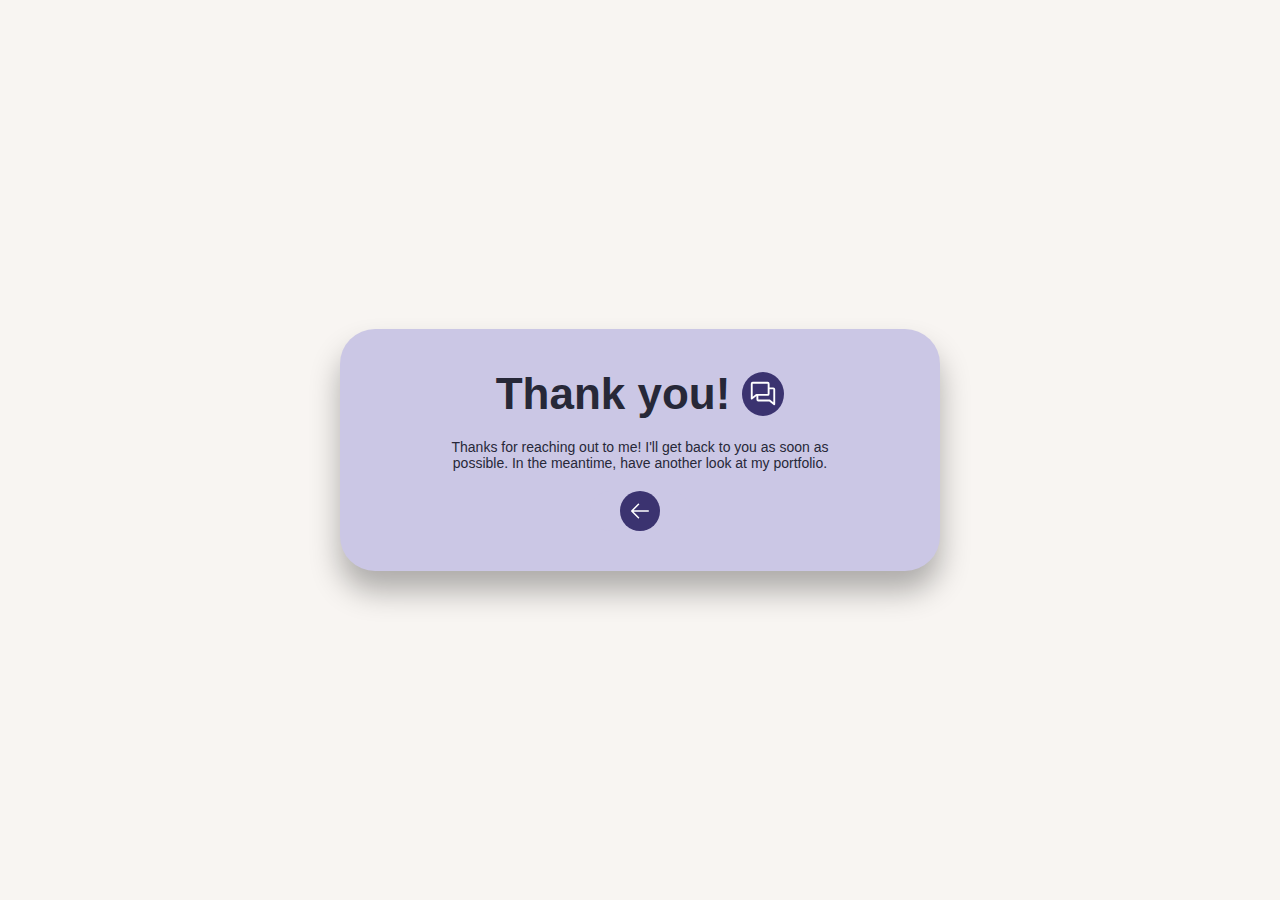
==== success.html @ 8e3ddd59 "Added Contact form and small overall changes" ====
<!DOCTYPE html>
<html lang="en">
  <head>
    <meta charset="UTF-8" />
    <meta http-equiv="X-UA-Compatible" content="IE=edge" />
    <meta name="viewport" content="width=device-width, initial-scale=1.0" />
    <title>test</title>
    <link rel="stylesheet" href="./styles.css" />
  </head>
  <body class="success-body">
    <div class="success-container">
      <div class="success-box">
        <div class="thanks-box">
          <h1>Thank you!</h1>
          <div class="icon-circle">
            <svg
              xmlns="http://www.w3.org/2000/svg"
              width="30"
              height="30"
              fill="#ffffff"
              viewBox="0 0 256 256"
            >
              <path
                d="M216,80H184V48a16,16,0,0,0-16-16H40A16,16,0,0,0,24,48V176a8,8,0,0,0,13,6.22L72,154V184a16,16,0,0,0,16,16h93.59L219,230.22a8,8,0,0,0,5,1.78,8,8,0,0,0,8-8V96A16,16,0,0,0,216,80ZM66.55,137.78,40,159.25V48H168v88H71.58A8,8,0,0,0,66.55,137.78ZM216,207.25l-26.55-21.47a8,8,0,0,0-5-1.78H88V152h80a16,16,0,0,0,16-16V96h32Z"
              ></path>
            </svg>
          </div>
        </div>
        <p>
          Thanks for reaching out to me! I'll get back to you as soon as
          possible. In the meantime, have another look at my portfolio.
        </p>
        <a href="index.html" id="back-btn" class="go-back">
          <svg
            xmlns="http://www.w3.org/2000/svg"
            width="40"
            height="40"
            fill="#ffffff"
            viewBox="0 0 256 256"
            class="go-back-icon"
          >
            <path
              d="M224,128a8,8,0,0,1-8,8H59.31l58.35,58.34a8,8,0,0,1-11.32,11.32l-72-72a8,8,0,0,1,0-11.32l72-72a8,8,0,0,1,11.32,11.32L59.31,120H216A8,8,0,0,1,224,128Z"
            ></path>
          </svg>
          <span id="return" class="return"> Return </span>
        </a>
      </div>
    </div>
    <script>
      console.log(document.title);

      const goBackBtn = document.getElementById("back-btn");
      const ret = document.getElementById("return");
      const arr = document.querySelector(".go-back-icon");

      goBackBtn.addEventListener("mouseover", () => {
        ret.classList.add("visible");
        arr.classList.add("go-back-icon-move");
      });
      goBackBtn.addEventListener("mouseout", () => {
        ret.classList.remove("visible");
        arr.classList.remove("go-back-icon-move");
      });
    </script>
  </body>
</html>
---- styles.css ----
* {
  margin: 0;
  padding: 0;
  box-sizing: border-box;
}

/* 
Main Color: #e6dbd0
Text Color: #272838
Unimportant Text Color: #6F729B
Divider Color: #646790

*/

html {
  font-size: 62.5%;
}

body {
  font-family: "Oswald", sans-serif;
  color: #272838;
  background-color: #f8f5f2;

  position: relative;
}

.container {
  max-width: 120rem;
  padding: 3.2rem;
  margin: 0 auto;
}

section {
  margin-bottom: 9.6rem;
}

header {
  margin-bottom: 12.8rem;
}

ul {
  list-style: none;
}

.divider {
  border-top: 2px solid #646790;
  margin-left: auto;
  margin-right: auto;
}

.top-whitespace {
  margin-top: 10rem;
}

.grid {
  display: grid;
}

.grid--1-col {
  grid-template-columns: 1fr;
}
.grid--2-cols {
  grid-template-columns: repeat(2, 1fr);
}
.grid--3-cols {
  grid-template-columns: repeat(3, 1fr);
}
.grid--4-cols {
  grid-template-columns: repeat(4, 1fr);
}

/** HEADER **/
.header-box {
  display: grid;
  grid-template-columns: 1fr;
  text-align: center;
  margin-bottom: 12.8rem;
}

.header-divider {
  width: 5%;
}

.header-welcome {
  font-size: 8.6rem;
  margin-bottom: 2rem;
}
.header-name {
  font-size: 4.4rem;
  margin-bottom: 6.4rem;
}

.header-text {
  justify-self: center;
  color: #cbc7e5;
  max-width: 100vw;
  font-size: 2rem;
  line-height: 3.2rem;
}

.header-img {
  max-width: 20rem;
  margin: 0 auto;
  margin-bottom: 1.2rem;
}

/** DEVELOPMENT SECTION **/

.development-container {
  text-align: center;
  border-radius: 40px;
  background-color: white;
  box-shadow: 0px 30px 20px rgba(0, 0, 0, 0.1);
}

.development-box {
  margin-bottom: 3.2rem;
}

.dev-title {
  font-size: 3rem;
  padding: 0 1.6rem;
  margin: 0 auto;
  margin-bottom: 1.6rem;
  border-bottom: 2px solid #646790;
  width: 31rem;
}

.dev-text {
  font-size: 1.6rem;
  padding: 0 1.6rem;
  margin-bottom: 1.6rem;
  max-height: 10rem;
}

.dev-lang-title {
  font-size: 2.4rem;
  padding: 0 1.6rem;
  font-weight: 600;
  margin-bottom: 1.2rem;
}
.dev-langs {
  padding: 0 1.6rem;
  font-size: 1.6rem;
}

.dev-tools-list li,
.dev-langs li {
  margin: 0.8rem;
}

.dev-divider {
  grid-column: 2/3;
  margin-bottom: 2.4rem;
  width: 10%;
}

.dev-tools {
  grid-column: 2/3;
  grid-row: 3/4;
  font-size: 1.6rem;
  /* margin-bottom: 32px; */
}

.dev-tools-title {
  font-size: 2.4rem;
  font-weight: 600;
  margin: 0 auto;
  margin-bottom: 1.6rem;
}

/** PROJECTS SECTION **/

h2 {
  font-size: 7.4rem;
  text-align: center;
  margin-bottom: 1.6rem;
}

.project-divider {
  width: 24%;
  margin-bottom: 9.6rem;
}

.project-container {
  display: grid;
  grid-template-columns: 1fr 1fr;
  row-gap: 2.4rem;
}

.project-box {
  grid-column: 1/-1;
  display: grid;
  grid-template-columns: 1fr 1fr;
  column-gap: 2.4rem;
  margin-bottom: 9.6rem;
}

.project-info-box {
  max-width: 54rem;
  max-height: 16.8rem;
  display: grid;
  grid-template-columns: 1fr 2fr;
  box-shadow: 0px 30px 30px rgba(0, 0, 0, 0.2);

  background-color: #cbc7e5;
  border-radius: 25px;

  padding: 2.4rem;
}

.project-text {
  display: flex;
  flex-direction: column;
  align-items: center;
  justify-content: start;
}

.project-catch {
  justify-self: center;
  font-size: 1.6rem;
}

.project-titles {
  text-align: center;
  padding: 0 0.8rem;
  font-size: 4.4rem;
  font-weight: 700;
}

.project-details {
  align-self: center;
  line-height: 1.6;
  font-size: 1.6rem;
}

/** Project 1 **/

.localeye-text {
  align-self: center;
}

.localeye-title {
  font-size: 5.2rem;
}

.localeye-logo {
  width: 12rem;
  margin-left: 1.6rem;
}

.localeye-catch {
  color: #47454a;
}

/** Project 2 **/

.project-box-2 {
  grid-column: 2/3;
  justify-self: end;
}

.project-2-text {
  align-self: center;
}

.project-2-details {
  text-align: right;
  grid-row: 1/2;
}

.project-2-catch {
  text-align: center;
  margin-right: 2.4rem;
  color: #47454a;
}

/** Project 3 **/

.project-3-title {
  font-size: 4rem;
}

.project-3-text {
  align-self: center;
}

.project-3-catch {
  text-align: center;
  color: #47454a;
}
.project-3-logo {
  background-color: #f8f5f2;
  height: 12rem;
  object-fit: contain;
  border-radius: 500px;
}

/** TIMELINE SECTION **/

.timeline-container {
  display: grid;
  grid-template-columns: 6rem 1fr;
  margin-bottom: 8rem;
  margin-bottom: 6.4rem;
  padding: 1.2rem;
}

.timeline-container:last-child {
  margin-bottom: 0px;
}

.timeline-box {
  background-color: white;
  height: auto;
  border-radius: 40px;
  padding: 3.2rem 1.2rem;

  box-shadow: 0 30px 20px rgba(0, 0, 0, 0.1);
}

.timeline-divider {
  width: 30%;
  margin-bottom: 9.6rem;
}

.dots {
  grid-column: 1;
  text-align: center;
  font-size: 4.4rem;
  height: 3.4rem;
}

.timeline-year {
  font-size: 3rem;
}

.timeline-text {
  grid-row: 2/15;
  grid-column: 2/-1;
  font-size: 2rem;
  line-height: 3.2rem;
  letter-spacing: 0.04rem;
  margin-top: 2rem;
  margin-left: 1.2rem;
}

.horizontal-line {
  border-bottom: 2px solid #272838;
  height: auto;
  margin: auto 0;
  width: 30%;
  margin-left: 1.2rem;
}

/** lETS WORK SECTION **/

.lets-work-container {
  background-color: #cbc7e5;
  /* background-color: #ffcf33; */

  padding: 4.8rem;
  grid-template-columns: 1fr 3fr 1fr;
  border-radius: 40px;

  box-shadow: 0 20px 20px rgba(0, 0, 0, 0.3);
}

.work-main-text {
  font-size: 3.6rem;
  font-weight: 700;
  align-self: center;
}

.work-sub-text {
  text-align: center;
  align-self: center;
  justify-self: center;
  width: 85%;
  font-size: 1.8rem;
}

.get-in-touch:hover,
.get-in-touch:active {
  color: #cbc7e5;
  background-color: #272838;

  box-shadow: 0 20px 30px rgba(0, 0, 0, 0.3);
}

.get-in-touch {
  transition: all 0.3s;
  cursor: pointer;
  display: inline-block;
  color: #272838;
  border: 4px solid #272838;
  border-radius: 100px;
  padding: 2rem 3rem;
  width: 18rem;
  font-family: "Oswald", sans-serif;
  font-size: 2rem;
  font-weight: 600;
  background-color: #cbc7e5;
}

/** FOOTER **/

footer {
  margin-bottom: 2.4rem;
  font-size: 1.6rem;
  text-align: center;
  color: #b7b8cd;
}

.background-color {
  width: 100%;
  background-color: #3b3370;
  position: absolute;
  z-index: -1;
}

.bottom {
  height: 26rem;
  bottom: -3rem;
}

.top {
  top: 60rem;
  height: 80rem;
}

.social-icons-container {
  position: fixed;
  z-index: 998;
  top: 48%;
  transform: translate(30%, -50%);
}

.social-icons-box {
  margin-bottom: 4px;
}

.social-icons {
  padding: 4px;
  border-radius: 100px;
  background-color: #3b3370;
}

.social-icons:hover {
  fill: white;
  background-color: #4a408c;
  box-shadow: 0px 6px 10px rgba(0, 0, 0, 0.2);
}

.blur {
  filter: blur(0.4rem);
}

/** SUCCESSFUL FORM PAGE **/

.success-body {
  height: 100vh;
  align-items: center;
  display: flex;
}

.success-container {
  padding: 1.6rem;
  margin: 0 auto;
}

.success-box {
  display: flex;
  flex-direction: column;
  gap: 2rem;

  background-color: #cbc7e5;
  align-items: center;
  justify-content: center;

  max-width: 60rem;
  padding: 4rem 2rem;
  border-radius: 35px;
  box-shadow: 0 20px 30px rgba(0, 0, 0, 0.3);
}

.thanks-box {
  display: flex;
  align-items: center;
  justify-content: center;
  gap: 1.2rem;
}

.thanks-box h1 {
  font-size: 4.4rem;
}

.success-box p {
  max-width: 70%;
  text-align: center;
  font-size: 1.4rem;
}

.icon-circle {
  background-color: #3b3370;
  border-radius: 50%;
  padding: 0.6rem;
}

.go-back:link,
.go-back:visited {
  text-decoration: none;
  display: flex;
  align-items: center;
  justify-content: center;
  color: #fff;
  width: 10rem;
  height: 4rem;
  border-radius: 20px;
  background-color: #cbc7e5;
  /* background-color: red; */
  transition: all 0.3s;
  position: relative;
}

.go-back:hover,
.goback:active {
  background-color: #3b3370;
  /* background-color: red; */
  box-shadow: 0 10px 20px rgba(0, 0, 0, 0.3);
}

.return {
  visibility: hidden;
  position: absolute;
  /* transform: translate(0.8rem); */
  right: 1.4rem;

  transform: scale(0);
  font-size: 1.6rem;
  font-weight: 700;

  transition: all 0.3s;
}

.visible {
  /* display: inline-block; */
  visibility: visible;
  transform: scale(1);
  color: #fff;
  /* transition: all 0s; */
  /* background-color: #272838; */
  /* padding: 0.7rem 0.7rem 0.7rem 2rem; */
}

.go-back-icon {
  position: absolute;
  background-color: #3b3370;
  border-radius: 50%;
  padding: 0.8rem;
  transition: all 0.3s;
}

.go-back-icon-move {
  transform: translate(-3.1rem);
}
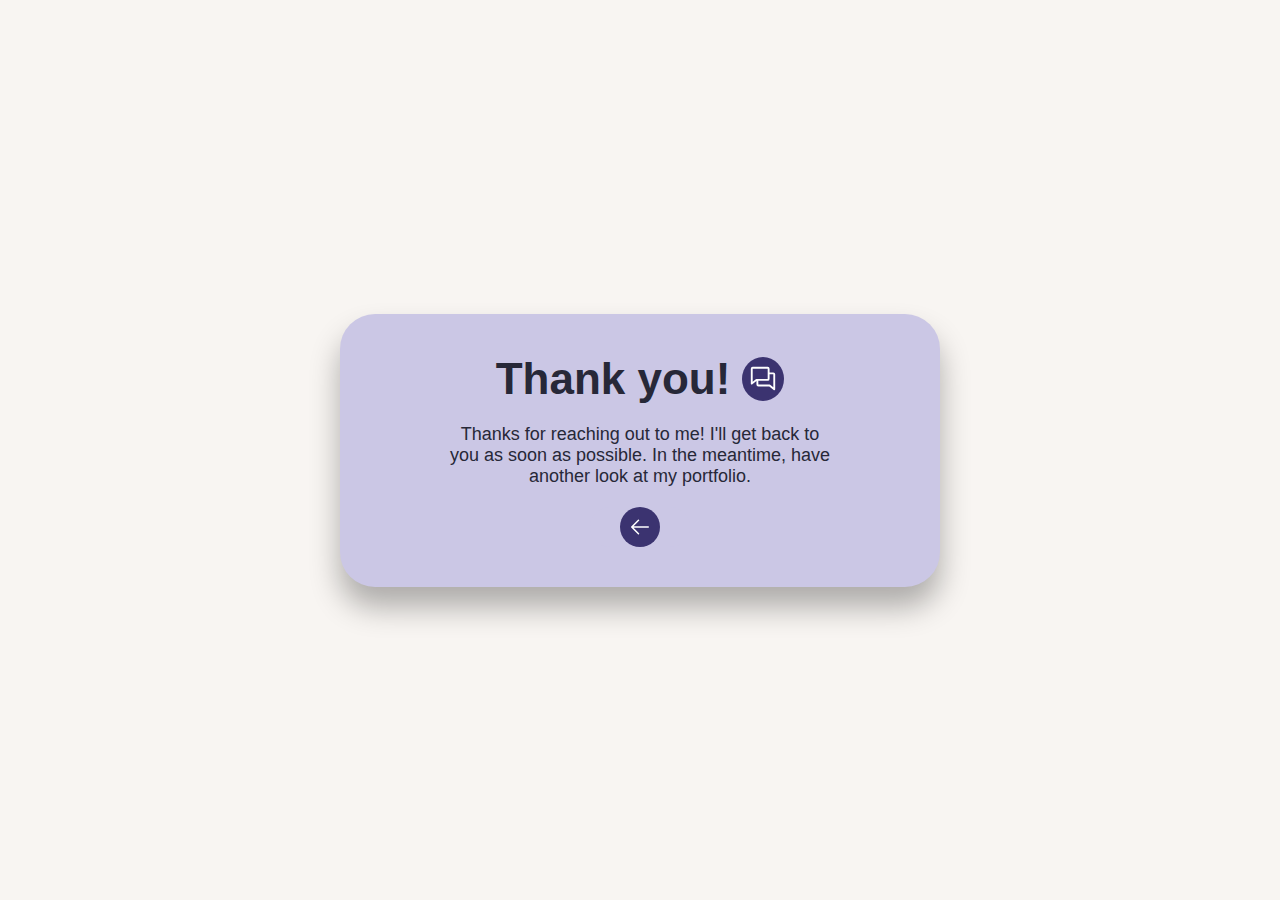
==== commit 8db4484e: "Added favicon" ====
--- a/success.html
+++ b/success.html
@@ -5,6 +5,26 @@
     <meta http-equiv="X-UA-Compatible" content="IE=edge" />
     <meta name="viewport" content="width=device-width, initial-scale=1.0" />
     <title>test</title>
+
+    <link
+      rel="apple-touch-icon"
+      sizes="180x180"
+      href="./img/favicon/apple-touch-icon.png"
+    />
+    <link
+      rel="icon"
+      type="image/png"
+      sizes="32x32"
+      href="./img/favicon/favicon-32x32.png"
+    />
+    <link
+      rel="icon"
+      type="image/png"
+      sizes="16x16"
+      href="./img/favicon/favicon-16x16.png"
+    />
+    <link rel="manifest" href="./img/favicon/site.webmanifest" />
+
     <link rel="stylesheet" href="./styles.css" />
   </head>
   <body class="success-body">
--- a/styles.css
+++ b/styles.css
@@ -498,7 +498,7 @@
 .success-box p {
   max-width: 70%;
   text-align: center;
-  font-size: 1.4rem;
+  font-size: 1.8rem;
 }
 
 .icon-circle {
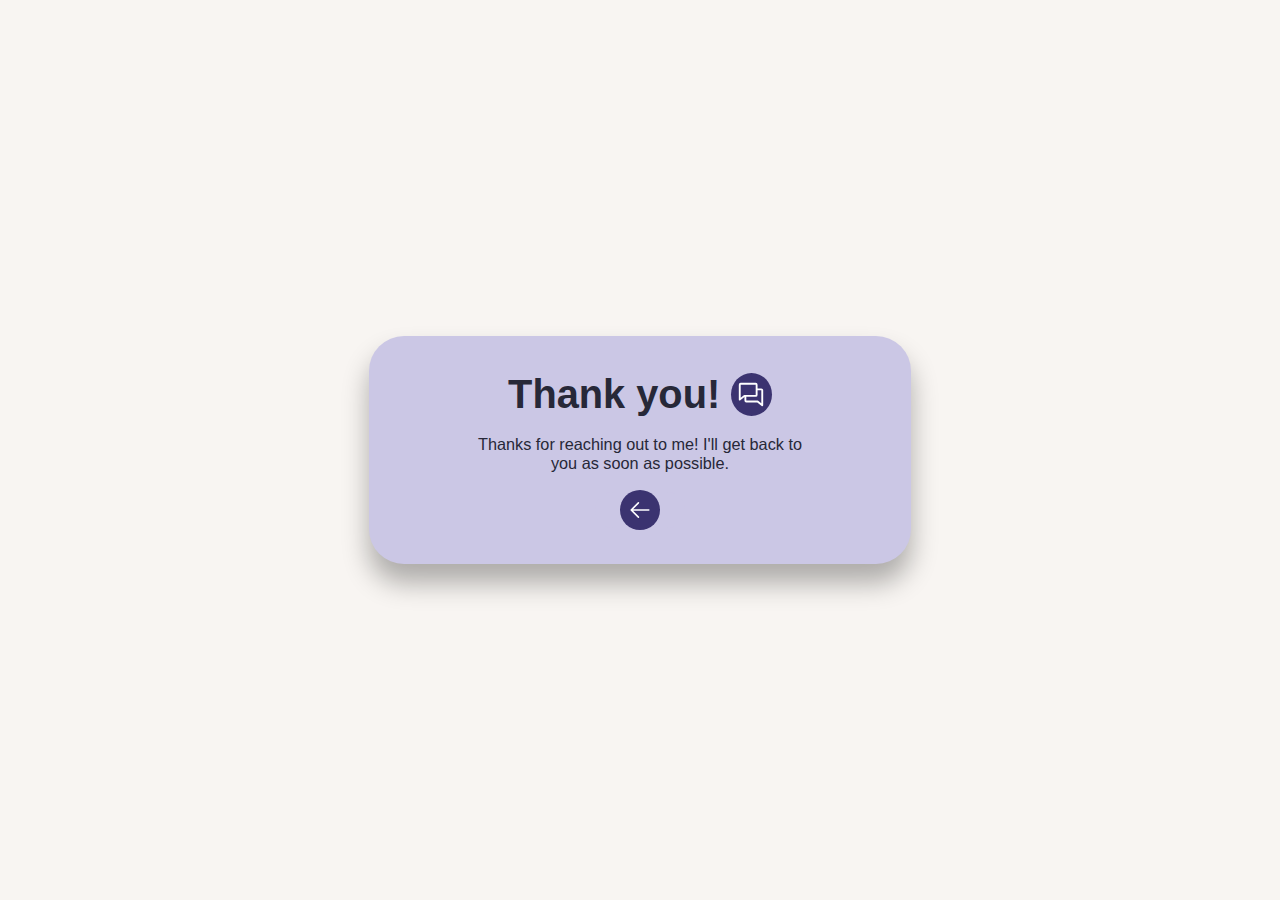
==== commit 5922854d: "Added responsiveness for mobile phones" ====
--- a/success.html
+++ b/success.html
@@ -4,7 +4,7 @@
     <meta charset="UTF-8" />
     <meta http-equiv="X-UA-Compatible" content="IE=edge" />
     <meta name="viewport" content="width=device-width, initial-scale=1.0" />
-    <title>test</title>
+    <title>Submit successful | Thank you!</title>
 
     <link
       rel="apple-touch-icon"
@@ -25,7 +25,8 @@
     />
     <link rel="manifest" href="./img/favicon/site.webmanifest" />
 
-    <link rel="stylesheet" href="./styles.css" />
+    <link rel="stylesheet" href="./css/styles.css" />
+    <link rel="stylesheet" href="./css/queries.css" />
   </head>
   <body class="success-body">
     <div class="success-container">
@@ -48,7 +49,7 @@
         </div>
         <p>
           Thanks for reaching out to me! I'll get back to you as soon as
-          possible. In the meantime, have another look at my portfolio.
+          possible.
         </p>
         <a href="index.html" id="back-btn" class="go-back">
           <svg
--- a/css/styles.css
+++ b/css/styles.css
@@ -0,0 +1,654 @@
+* {
+  margin: 0;
+  padding: 0;
+  box-sizing: border-box;
+}
+
+/* 
+Main Color: #e6dbd0
+Text Color: #272838
+Unimportant Text Color: #6F729B
+Divider Color: #646790
+
+*/
+
+html {
+  font-size: 62.5%;
+}
+
+body {
+  font-family: "Oswald", sans-serif;
+  color: #272838;
+  background-color: #f8f5f2;
+
+  position: relative;
+}
+
+.container {
+  max-width: 120rem;
+  padding: 3.2rem;
+  margin: 0 auto;
+}
+
+section {
+  margin-bottom: 9.6rem;
+}
+
+header {
+  margin-bottom: 12.8rem;
+}
+
+ul {
+  list-style: none;
+}
+
+.divider {
+  border-top: 2px solid #646790;
+  margin-left: auto;
+  margin-right: auto;
+}
+
+.top-whitespace {
+  margin-top: 10rem;
+}
+
+.grid {
+  display: grid;
+}
+
+.grid--1-col {
+  grid-template-columns: 1fr;
+}
+.grid--2-cols {
+  grid-template-columns: repeat(2, 1fr);
+}
+.grid--3-cols {
+  grid-template-columns: repeat(3, 1fr);
+}
+.grid--4-cols {
+  grid-template-columns: repeat(4, 1fr);
+}
+
+/** HEADER **/
+.header-box {
+  display: grid;
+  grid-template-columns: 1fr;
+  text-align: center;
+  margin-bottom: 12.8rem;
+}
+
+.header-divider {
+  width: 5%;
+}
+
+.header-welcome {
+  font-size: 8.6rem;
+  margin-bottom: 2rem;
+}
+.header-name {
+  font-size: 4.4rem;
+  margin-bottom: 6.4rem;
+}
+
+.header-text {
+  justify-self: center;
+  color: #cbc7e5;
+  max-width: 100vw;
+  font-size: 2rem;
+  line-height: 3.2rem;
+}
+
+.header-img {
+  max-width: 20rem;
+  margin: 0 auto;
+  margin-bottom: 1.2rem;
+}
+
+/** DEVELOPMENT SECTION **/
+
+.development-section {
+  padding: 0 3.2rem;
+}
+
+.development-container {
+  text-align: center;
+  border-radius: 40px;
+  background-color: white;
+  box-shadow: 0px 3rem 2rem rgba(0, 0, 0, 0.1);
+}
+
+.development-box {
+  margin-bottom: 3.2rem;
+}
+
+.dev-title {
+  font-size: 3rem;
+  padding: 0 1.6rem;
+  margin: 0 auto;
+  margin-bottom: 1.6rem;
+  border-bottom: 2px solid #646790;
+  width: 31rem;
+}
+
+.dev-text {
+  font-size: 1.6rem;
+  padding: 0 1.6rem;
+  margin-bottom: 1.6rem;
+  max-height: 10rem;
+}
+
+.dev-lang-title {
+  font-size: 2.4rem;
+  padding: 0 1.6rem;
+  font-weight: 600;
+  margin-bottom: 1.2rem;
+}
+.dev-langs {
+  padding: 0 1.6rem;
+  font-size: 1.6rem;
+}
+
+.dev-tools-list li,
+.dev-langs li {
+  margin: 0.8rem;
+}
+
+.dev-divider {
+  grid-column: 2/3;
+  margin-bottom: 2.4rem;
+  width: 10%;
+}
+
+.dev-tools {
+  grid-column: 2/3;
+  grid-row: 3/4;
+  font-size: 1.6rem;
+  /* margin-bottom: 32px; */
+}
+
+.dev-tools-title {
+  font-size: 2.4rem;
+  font-weight: 600;
+  margin: 0 auto;
+  margin-bottom: 1.6rem;
+}
+
+/** PROJECTS SECTION **/
+
+h2 {
+  font-size: 7.4rem;
+  text-align: center;
+  margin-bottom: 1.6rem;
+}
+
+.project-divider {
+  width: 24%;
+  margin-bottom: 9.6rem;
+}
+
+.project-container {
+  display: flex;
+  flex-direction: column;
+  gap: 2.4rem;
+}
+
+.project-box {
+  grid-column: 1/-1;
+  display: grid;
+  grid-template-columns: 1fr 1fr;
+  column-gap: 2.4rem;
+  margin-bottom: 9.6rem;
+
+  position: relative;
+}
+
+.project-info-box {
+  max-width: 54rem;
+  max-height: 16.8rem;
+  display: grid;
+  grid-template-columns: 1fr 2fr;
+  box-shadow: 0px 3rem 3rem rgba(0, 0, 0, 0.2);
+
+  background-color: #cbc7e5;
+  border-radius: 25px;
+
+  padding: 2.4rem;
+}
+
+.project-text {
+  display: flex;
+  flex-direction: column;
+  align-items: center;
+  justify-content: start;
+}
+
+.project-catch {
+  justify-self: center;
+  font-size: 1.6rem;
+  padding: 0 0.8rem;
+}
+
+.project-titles {
+  text-align: center;
+  padding: 0 0.8rem;
+  font-size: 4.4rem;
+  font-weight: 700;
+}
+
+.project-details {
+  align-self: center;
+  line-height: 1.6;
+  font-size: 1.6rem;
+}
+
+/** Project 1 **/
+
+.localeye-text {
+  align-self: center;
+}
+
+.localeye-title {
+  font-size: 5.2rem;
+}
+
+.localeye-logo {
+  width: 12rem;
+  margin-left: 1.6rem;
+}
+
+.localeye-catch {
+  color: #47454a;
+}
+
+/** Project 2 **/
+
+.project-box-2 {
+  grid-column: 2/3;
+  /* justify-self: end; */
+}
+
+.project-2-text {
+  align-self: center;
+}
+
+.project-2-details {
+  text-align: right;
+  grid-row: 1/2;
+}
+
+.project-2-catch {
+  text-align: center;
+  color: #47454a;
+}
+
+/** Project 3 **/
+
+.project-3-title {
+  font-size: 4rem;
+}
+
+.project-3-text {
+  align-self: center;
+}
+
+.project-3-catch {
+  text-align: center;
+  color: #47454a;
+}
+.project-3-logo {
+  background-color: #f8f5f2;
+  height: 12rem;
+  object-fit: contain;
+  border-radius: 500px;
+}
+
+/** TIMELINE SECTION **/
+
+.timeline-container {
+  display: grid;
+  grid-template-columns: 6rem 1fr;
+  margin-bottom: 8rem;
+  margin-bottom: 6.4rem;
+  padding: 1.2rem;
+}
+
+.timeline-container:last-child {
+  margin-bottom: 0px;
+}
+
+.timeline-box {
+  background-color: white;
+  height: auto;
+  border-radius: 40px;
+  padding: 3.2rem 1.2rem;
+
+  box-shadow: 0 3rem 2rem rgba(0, 0, 0, 0.1);
+}
+
+.timeline-divider {
+  width: 30%;
+  margin-bottom: 9.6rem;
+}
+
+.dots {
+  grid-column: 1;
+  text-align: center;
+  font-size: 4.4rem;
+  height: 3.4rem;
+}
+
+.timeline-year {
+  font-size: 3rem;
+}
+
+.timeline-text {
+  grid-row: 2/15;
+  grid-column: 2/-1;
+  font-size: 2rem;
+  line-height: 3.2rem;
+  letter-spacing: 0.04rem;
+  margin-top: 2rem;
+  margin-left: 1.2rem;
+}
+
+.horizontal-line {
+  border-bottom: 2px solid #272838;
+  height: auto;
+  margin: auto 0;
+  width: 30%;
+  margin-left: 1.2rem;
+}
+
+/** lETS WORK SECTION **/
+
+.lets-work {
+  padding: 0 3.2rem;
+}
+
+.lets-work-container {
+  background-color: #cbc7e5;
+  /* background-color: #ffcf33; */
+
+  padding: 4.8rem;
+  grid-template-columns: 1fr 3fr 1fr;
+  border-radius: 40px;
+
+  box-shadow: 0 2rem 2rem rgba(0, 0, 0, 0.3);
+}
+
+.work-main-text {
+  font-size: 3.6rem;
+  font-weight: 700;
+  align-self: center;
+  text-align: center;
+}
+
+.work-sub-text {
+  text-align: center;
+  align-self: center;
+  justify-self: center;
+  width: 85%;
+  font-size: 1.8rem;
+}
+
+.get-in-touch:hover,
+.get-in-touch:active {
+  color: #cbc7e5;
+  background-color: #272838;
+
+  box-shadow: 0 2rem 3rem rgba(0, 0, 0, 0.3);
+}
+
+.get-in-touch {
+  transition: all 0.3s;
+  cursor: pointer;
+  display: inline-block;
+  color: #272838;
+  border: 4px solid #272838;
+  border-radius: 100px;
+  padding: 2rem 3rem;
+  width: 18rem;
+  font-family: "Oswald", sans-serif;
+  font-size: 2rem;
+  font-weight: 600;
+  background-color: #cbc7e5;
+  justify-self: center;
+}
+
+/** FOOTER **/
+
+footer {
+  margin-bottom: 2.4rem;
+  font-size: 1.6rem;
+  text-align: center;
+  color: #b7b8cd;
+}
+
+.background-color {
+  width: 100%;
+  background-color: #3b3370;
+  position: absolute;
+  z-index: -1;
+}
+
+.bottom {
+  height: 26rem;
+  bottom: -3rem;
+}
+
+.top {
+  top: 60rem;
+  height: 80rem;
+}
+
+.social-icons-container {
+  position: fixed;
+  z-index: 998;
+  top: 48%;
+  transform: translate(30%, -50%);
+}
+
+.social-icons-box {
+  margin-bottom: 1.2rem;
+}
+
+.social-icons-link {
+  text-decoration: none;
+}
+
+.social-icons {
+  padding: 4px;
+  border-radius: 100px;
+  background-color: #3b3370;
+  color: #cbc7e5;
+  width: 4rem;
+  height: 4rem;
+  font-size: 3.2rem;
+}
+
+.social-icons:hover {
+  color: white;
+  background-color: #4a408c;
+  box-shadow: 0px 6rem 1rem rgba(0, 0, 0, 0.2);
+}
+
+.blur {
+  filter: blur(0.8rem);
+}
+
+/** SUCCESSFUL FORM PAGE **/
+
+.success-body {
+  height: 100vh;
+  align-items: center;
+  display: flex;
+}
+
+.success-container {
+  padding: 1.6rem;
+  margin: 0 auto;
+}
+
+.success-box {
+  display: flex;
+  flex-direction: column;
+  gap: 2rem;
+
+  background-color: #cbc7e5;
+  align-items: center;
+  justify-content: center;
+
+  max-width: 60rem;
+  padding: 4rem 2rem;
+  border-radius: 35px;
+  box-shadow: 0 2rem 3rem rgba(0, 0, 0, 0.3);
+}
+
+.thanks-box {
+  display: flex;
+  align-items: center;
+  justify-content: center;
+  gap: 1.2rem;
+}
+
+.thanks-box h1 {
+  font-size: 4.4rem;
+}
+
+.success-box p {
+  max-width: 70%;
+  text-align: center;
+  font-size: 1.8rem;
+}
+
+.icon-circle {
+  background-color: #3b3370;
+  border-radius: 50%;
+  padding: 0.6rem;
+}
+
+.go-back:link,
+.go-back:visited {
+  text-decoration: none;
+  display: flex;
+  align-items: center;
+  justify-content: center;
+  color: #fff;
+  width: 10rem;
+  height: 4rem;
+  border-radius: 20px;
+  background-color: #cbc7e5;
+  /* background-color: red; */
+  transition: all 0.3s;
+  position: relative;
+}
+
+.go-back:hover,
+.goback:active {
+  background-color: #3b3370;
+  /* background-color: red; */
+  box-shadow: 0 1rem 2rem rgba(0, 0, 0, 0.3);
+}
+
+.return {
+  visibility: hidden;
+  position: absolute;
+  /* transform: translate(0.8rem); */
+  right: 1.4rem;
+
+  transform: scale(0);
+  font-size: 1.6rem;
+  font-weight: 700;
+
+  transition: all 0.3s;
+}
+
+.visible {
+  /* display: inline-block; */
+  visibility: visible;
+  transform: scale(1);
+  color: #fff;
+  /* transition: all 0s; */
+  /* background-color: #272838; */
+  /* padding: 0.7rem 0.7rem 0.7rem 2rem; */
+}
+
+.go-back-icon {
+  position: absolute;
+  background-color: #3b3370;
+  border-radius: 50%;
+  padding: 0.8rem;
+  transition: all 0.3s;
+}
+
+.go-back-icon-move {
+  transform: translate(-3.1rem);
+}
+
+/**--------------------**/
+.project-links-container {
+  position: absolute;
+
+  visibility: hidden;
+}
+
+.project-links-left {
+  top: 50%;
+  left: 23%;
+  transform: translate(-23%, -50%);
+  z-index: 900;
+}
+
+.project-links-right {
+  top: 50%;
+  right: 10%;
+  transform: translate(-23%, -50%);
+  z-index: 900;
+}
+
+.project-links {
+  display: flex;
+  flex-direction: column;
+  justify-content: center;
+  align-items: center;
+
+  cursor: pointer;
+}
+
+.project-links:link,
+.project-links:visited {
+  text-decoration: none;
+  color: #272838;
+}
+.project-links p {
+  font-size: 1.4rem;
+  font-weight: 500;
+}
+
+.project-links:hover,
+.project-links:active {
+  color: #47454a;
+  .project-links-icon {
+    color: white;
+    background-color: #4a408c;
+    box-shadow: 0px 0.6rem 1rem rgba(0, 0, 0, 0.2);
+  }
+}
+
+.project-links-icon {
+  /* padding: 0.5rem 0; */
+  border-radius: 100px;
+  background-color: #3b3370;
+  color: #cbc7e5;
+  width: 4rem;
+  height: 4rem;
+  display: flex;
+  font-size: 3.2rem;
+  text-align: center;
+  align-items: center;
+  justify-content: center;
+}
+
+.set-visible {
+  visibility: visible;
+}
--- a/css/queries.css
+++ b/css/queries.css
@@ -0,0 +1,156 @@
+@media (max-width: 81em) {
+  html {
+    font-size: 56.5%;
+  }
+}
+
+@media (max-width: 69em) {
+  html {
+    font-size: 50%;
+  }
+
+  .development-container {
+    grid-template-columns: 1fr 1fr;
+    margin: 0 auto;
+    /* padding: 1.2rem; */
+  }
+
+  .box-3 {
+    grid-column: 1/-1;
+  }
+
+  .box-3 p {
+    margin: 0 20rem 1.6rem;
+  }
+
+  .dev-divider {
+    grid-row: 3/4;
+    grid-column: 1/-1;
+    width: 4%;
+  }
+
+  .dev-tools {
+    grid-row: 4/5;
+    grid-column: 1/-1;
+  }
+
+  .project-titles {
+    font-size: 3.4rem;
+  }
+
+  .lets-work-container {
+    grid-template-columns: 1fr 2fr 1fr;
+    padding: 4.8rem 2.8rem;
+  }
+}
+
+@media (max-width: 57em) {
+  .header-text {
+    padding: 0 2rem;
+  }
+  .project-container {
+    padding: 0 16rem;
+  }
+  .project-box {
+    grid-template-columns: 1fr;
+    text-align: center;
+    align-items: center;
+    justify-content: center;
+  }
+
+  .project-info-box {
+    grid-column: 1/-1;
+    grid-row: 1/2;
+    margin-bottom: 3.2rem;
+    justify-self: center;
+  }
+
+  .project-details {
+    grid-row: 2/3;
+    text-align: center;
+  }
+
+  .project-links-left,
+  .project-links-right {
+    top: 35%;
+    left: 50%;
+    right: 20%;
+  }
+
+  .lets-work-container {
+    grid-template-columns: 1fr 2fr 1fr;
+    /* padding: 3.6rem; */
+  }
+}
+
+@media (max-width: 46em) {
+  html {
+    font-size: 47.5%;
+  }
+  .development-container {
+    grid-template-columns: 1fr;
+    margin: 0 auto;
+  }
+
+  .box-3 p {
+    margin: 0 0 1.6rem;
+  }
+  .dev-divider {
+    grid-row: 4/5;
+    width: 8%;
+  }
+  .dev-tools {
+    grid-row: 5/6;
+    grid-column: 1/-1;
+  }
+  .project-container {
+    padding: 0 2rem;
+  }
+
+  .lets-work-container {
+    grid-template-columns: 1fr auto;
+    justify-content: center;
+    width: 98%;
+  }
+
+  .work-main-text {
+    margin-bottom: 1.2rem;
+  }
+
+  .get-in-touch {
+    grid-row: 1/3;
+    grid-column: 2/3;
+    align-self: center;
+  }
+
+  .form {
+    width: 62rem;
+  }
+  .form-info {
+    column-gap: 4rem;
+  }
+}
+
+@media (max-width: 34em) {
+  .lets-work-container {
+    grid-template-columns: 1fr;
+    justify-content: center;
+  }
+
+  .get-in-touch {
+    grid-row: auto;
+    grid-column: auto;
+    align-self: center;
+  }
+
+  .lets-work-container p {
+    margin-bottom: 1.8rem;
+  }
+
+  .form {
+    width: 84%;
+  }
+  .form-info {
+    grid-template-columns: 1fr;
+  }
+}
